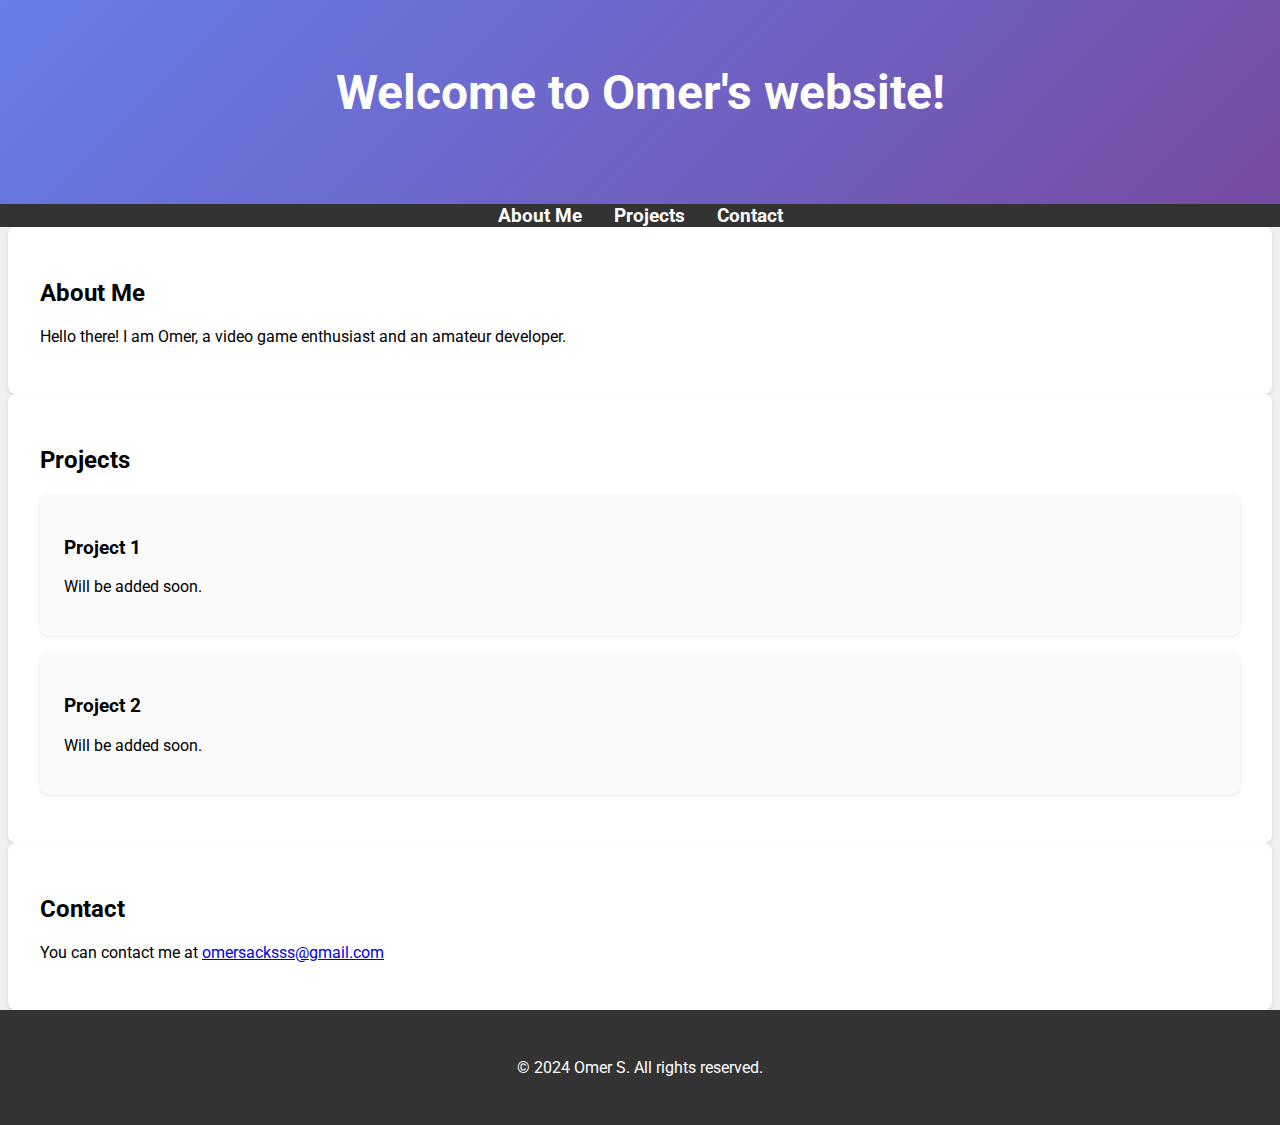
==== index.html @ b789d4e7 "Add files via upload" ====
<!DOCTYPE html>
<html lang="en">
<head>
    <meta charset="UTF-8">
    <meta name="viewport" content="width=device-width, initial-scale=1.0">
    <title>Omer S. | Projects & More</title>
    <link rel="stylesheet" href="styles.css">
    <link rel="preconnect" href="https://fonts.googleapis.com">
    <link rel="preconnect" href="https://fonts.gstatic.com" crossorigin>
    <link href="https://fonts.googleapis.com/css2?family=Roboto:wght@400;700&display=swap" rel="stylesheet">
</head>
<body>
    <header>
        <div class="container">
            <h1>Welcome to Omer's website!</h1>
            <p></p>
        </div>
    </header>

    <nav>
        <ul>
            <li><a href="#about">About Me</a></li>
            <li><a href="#projects">Projects</a></li>
            <li><a href="#contact">Contact</a></li>
        </ul>
    </nav>

    <section id="about" class="container">
        <h2>About Me</h2>
        <p>Hello there! I am Omer, a video game enthusiast and an amateur developer.</p>
    </section>

    <section id="projects" class="container">
        <h2>Projects</h2>
        <div class="project-card">
            <h3>Project 1</h3>
            <p>Will be added soon.</p>
        </div>
        <div class="project-card">
            <h3>Project 2</h3>
            <p>Will be added soon.</p>
        </div>
        <!-- Add more project cards as needed -->
    </section>

    <section id="contact" class="container">
        <h2>Contact</h2>
        <p>You can contact me at <a href="mailto:omersacksss@gmail.com">omersacksss@gmail.com</a></p>
    </section>

    <footer>
        <div class="container">
            <p>&copy; 2024 Omer S. All rights reserved.</p>
        </div>
    </footer>

    <script src="scripts.js"></script>
</body>
</html>
---- styles.css ----
body {
    font-family: 'Roboto', sans-serif;
    margin: 0;
    padding: 0;
    background-color: #f0f0f0;
}

header {
    background: linear-gradient(135deg, #667eea 0%, #764ba2 100%);
    color: white;
    padding: 2rem 0;
    text-align: center;
}

header h1 {
    margin: 0;
    font-size: 3rem;
}

header p {
    font-size: 1.2rem;
}

nav {
    background-color: #333;
}

nav ul {
    list-style: none;
    padding: 0;
    margin: 0;
    display: flex;
    justify-content: center;
}

nav ul li {
    margin: 0 1rem;
}

nav ul li a {
    color: white;
    text-decoration: none;
    font-weight: bold;
    font-size: 1.2rem;
}

nav ul li a:hover {
    text-decoration: underline;
}

.container {
    max-width: 1200px;
    margin: 0 auto;
    padding: 2rem;
}

section {
    background-color: white;
    margin: 2rem 0;
    padding: 2rem;
    border-radius: 8px;
    box-shadow: 0 2px 4px rgba(0,0,0,0.1);
}

.project-card {
    background-color: #fafafa;
    padding: 1.5rem;
    margin-bottom: 1rem;
    border-radius: 8px;
    box-shadow: 0 1px 3px rgba(0,0,0,0.1);
}

footer {
    background-color: #333;
    color: white;
    text-align: center;
    padding: 1rem 0;
}

footer p {
    margin: 0;
}
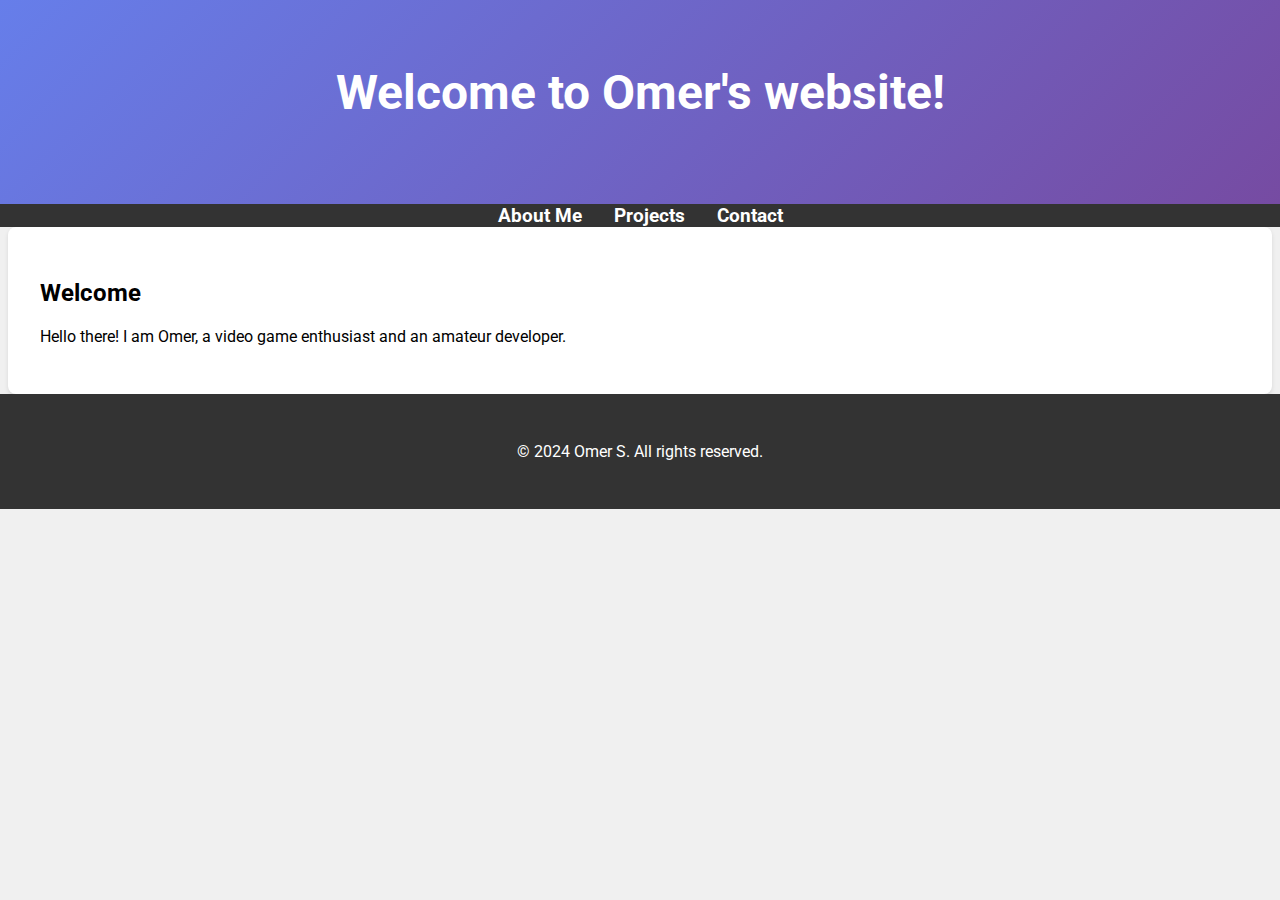
==== commit 5b6c9165: "index.html" ====
--- a/index.html
+++ b/index.html
@@ -3,7 +3,7 @@
 <head>
     <meta charset="UTF-8">
     <meta name="viewport" content="width=device-width, initial-scale=1.0">
-    <title>Omer S. | Projects & More</title>
+    <title>Omer S. | Home</title>
     <link rel="stylesheet" href="styles.css">
     <link rel="preconnect" href="https://fonts.googleapis.com">
     <link rel="preconnect" href="https://fonts.gstatic.com" crossorigin>
@@ -19,33 +19,15 @@
 
     <nav>
         <ul>
-            <li><a href="#about">About Me</a></li>
-            <li><a href="#projects">Projects</a></li>
-            <li><a href="#contact">Contact</a></li>
+            <li><a href="about.html">About Me</a></li>
+            <li><a href="projects.html">Projects</a></li>
+            <li><a href="contact.html">Contact</a></li>
         </ul>
     </nav>
 
-    <section id="about" class="container">
-        <h2>About Me</h2>
+    <section class="container">
+        <h2>Welcome</h2>
         <p>Hello there! I am Omer, a video game enthusiast and an amateur developer.</p>
-    </section>
-
-    <section id="projects" class="container">
-        <h2>Projects</h2>
-        <div class="project-card">
-            <h3>Project 1</h3>
-            <p>Will be added soon.</p>
-        </div>
-        <div class="project-card">
-            <h3>Project 2</h3>
-            <p>Will be added soon.</p>
-        </div>
-        <!-- Add more project cards as needed -->
-    </section>
-
-    <section id="contact" class="container">
-        <h2>Contact</h2>
-        <p>You can contact me at <a href="mailto:omersacksss@gmail.com">omersacksss@gmail.com</a></p>
     </section>
 
     <footer>
